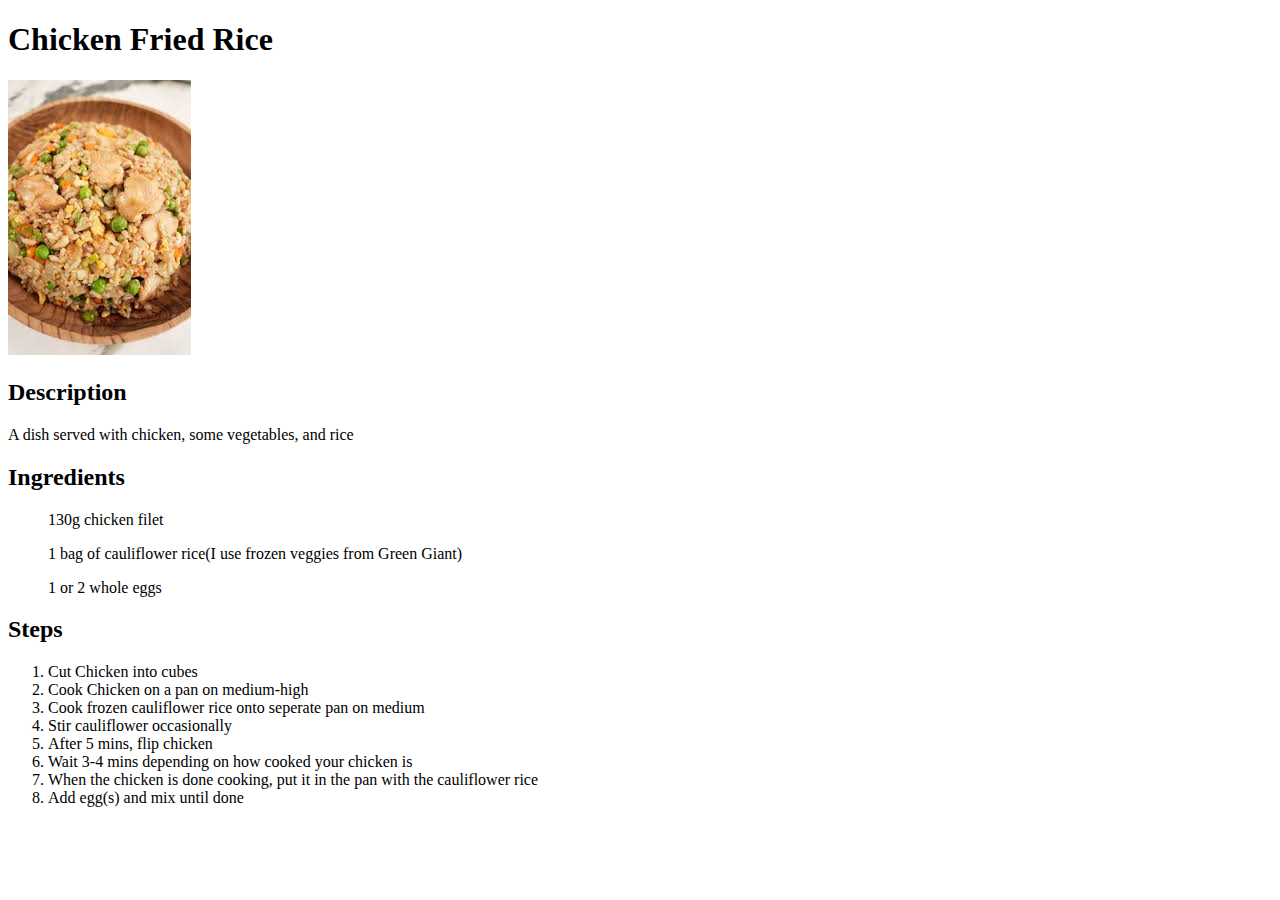
==== recipes/chicken-fried-rice.html @ 60b1ce1f "finished project" ====
<!DOCTYPE html>
<html lang="en">
<head>
    <meta charset="UTF-8">
    <meta name="viewport" content="width=device-width, initial-scale=1.0">
    <title>Chicken Fried Rice</title>
</head>
<body>
    <h1>Chicken Fried Rice</h1>
    <p><img src="/food-images/cfr.jpeg" alt="An image of Chicken fried Rice" rel=""></p>

    <h2>Description</h2>
    
    <p>A dish served with chicken, some vegetables, and rice</p>
    
    <h2>Ingredients</h2>
    <ul>
        <p>130g chicken filet</p>
        <p>1 bag of cauliflower rice(I use frozen veggies from Green Giant)</p>
                
        <p>1 or 2 whole eggs</p>
    </ul>

    <h2>Steps</h2>
    <ol>
        <li>Cut Chicken into cubes</li>
        <li>Cook Chicken on a pan on medium-high</li>
        <li>Cook frozen cauliflower rice onto seperate pan on medium</li>
        <li>Stir cauliflower occasionally</li>
        <li>After 5 mins, flip chicken</li>
        <li>Wait 3-4 mins depending on how cooked your chicken is</li>
        <li>When the chicken is done cooking, put it in the pan with the cauliflower rice</li>
        <li>Add egg(s) and mix until done</li>
    </ol>

</body>
</html>
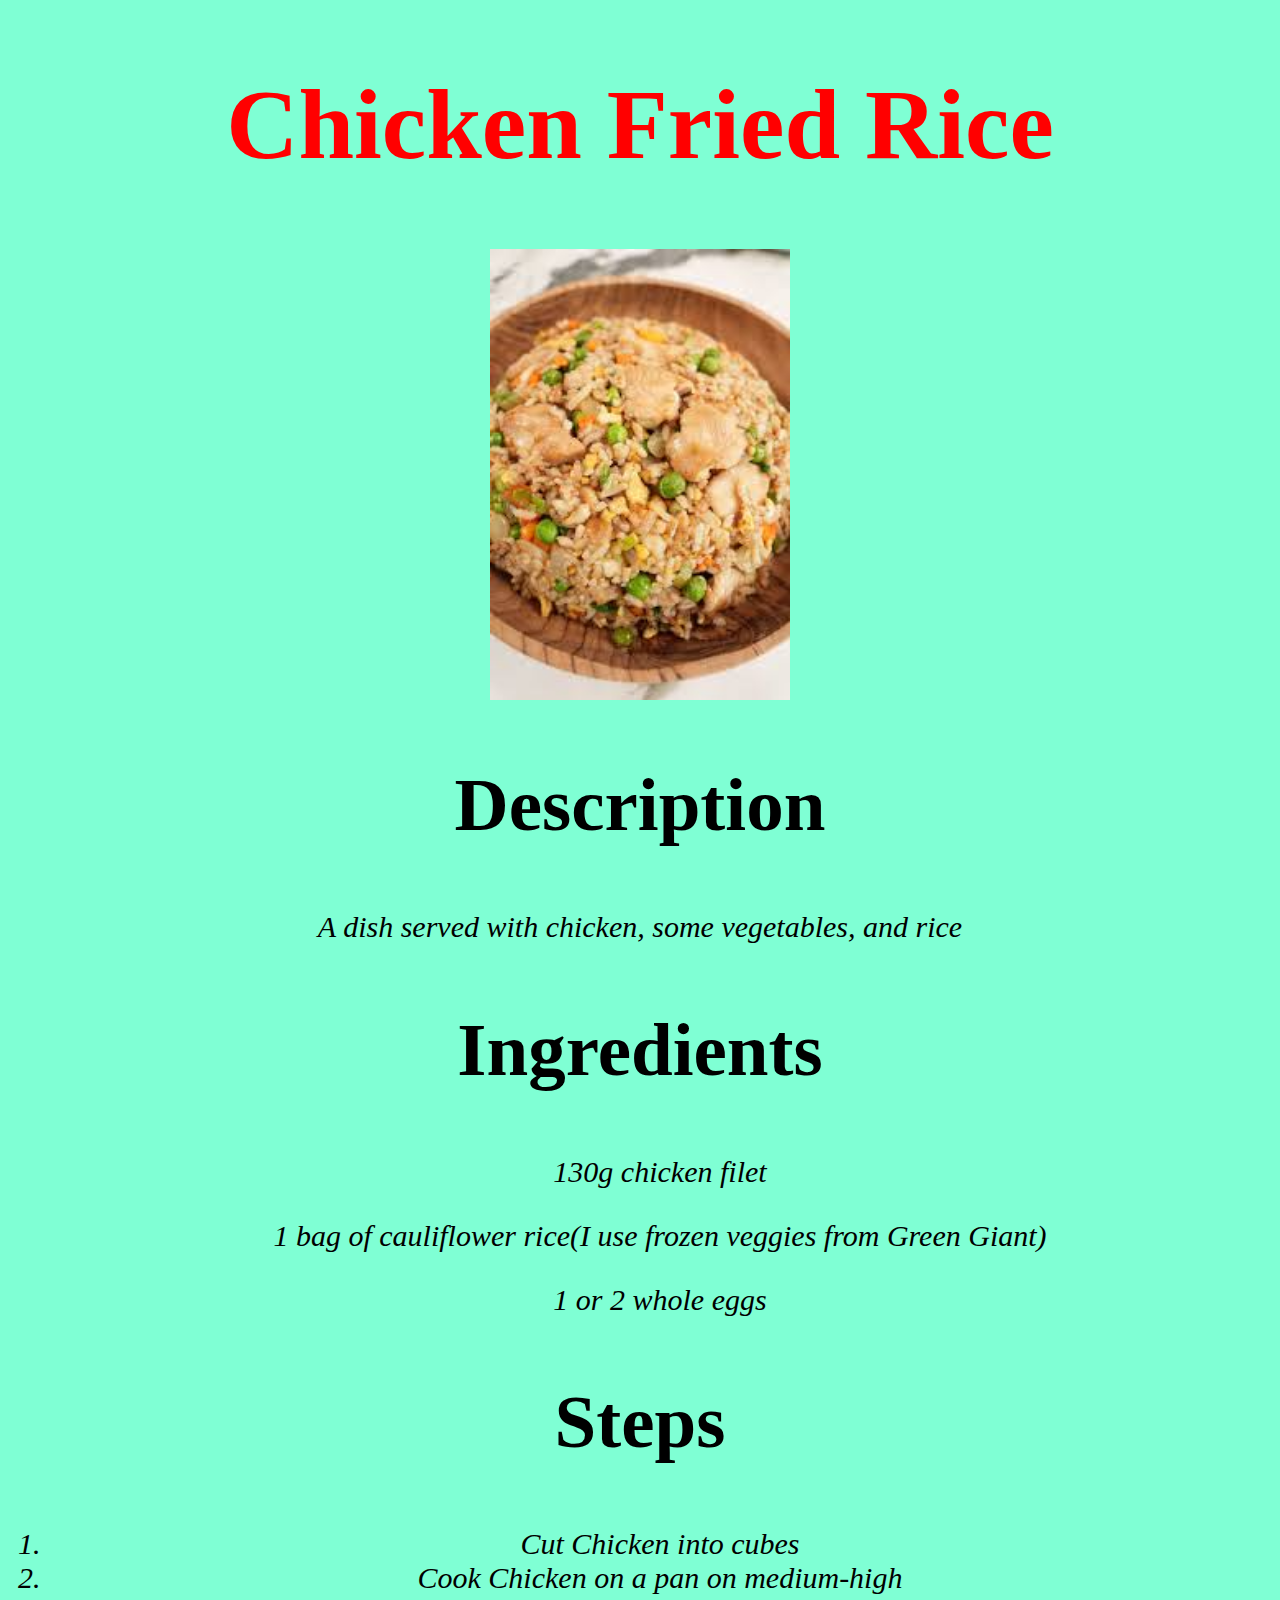
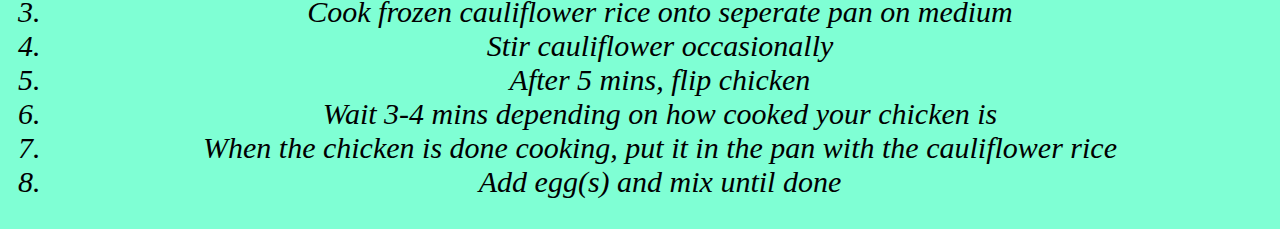
==== commit 43cb487d: "Style all html files" ====
--- a/recipes/chicken-fried-rice.html
+++ b/recipes/chicken-fried-rice.html
@@ -1,28 +1,29 @@
 <!DOCTYPE html>
 <html lang="en">
 <head>
+    <link rel="stylesheet" href="/styles.css">
     <meta charset="UTF-8">
     <meta name="viewport" content="width=device-width, initial-scale=1.0">
     <title>Chicken Fried Rice</title>
 </head>
 <body>
-    <h1>Chicken Fried Rice</h1>
-    <p><img src="/food-images/cfr.jpeg" alt="An image of Chicken fried Rice" rel=""></p>
+    <h1 class="title-header">Chicken Fried Rice</h1>
+    <p><img class="image" src="/food-images/cfr.jpeg" alt="An image of Chicken fried Rice" rel=""></p>
 
-    <h2>Description</h2>
+    <h2 class="h2header">Description</h2>
     
-    <p>A dish served with chicken, some vegetables, and rice</p>
+    <p class="description">A dish served with chicken, some vegetables, and rice</p>
     
-    <h2>Ingredients</h2>
-    <ul>
+    <h2 class="h2header">Ingredients</h2>
+    <ul class="ulist">
         <p>130g chicken filet</p>
         <p>1 bag of cauliflower rice(I use frozen veggies from Green Giant)</p>
                 
         <p>1 or 2 whole eggs</p>
     </ul>
 
-    <h2>Steps</h2>
-    <ol>
+    <h2 class="h2header">Steps</h2>
+    <ol class="olist">
         <li>Cut Chicken into cubes</li>
         <li>Cook Chicken on a pan on medium-high</li>
         <li>Cook frozen cauliflower rice onto seperate pan on medium</li>
--- a/styles.css
+++ b/styles.css
@@ -0,0 +1,36 @@
+body{
+    background-color: aquamarine;
+}
+
+
+.link{
+    text-align: center;
+    font-size: 50px;
+}
+
+.title-header{
+    color: red;
+    text-align: center;
+    font-size: 100px;
+}
+
+.image{
+    width: 300px; height: auto;
+    display: block;
+    margin-left: auto;
+    margin-right: auto;
+}
+
+.h2header{
+    text-align: center;
+    font-size: 75px;
+}
+
+.description,
+.olist,
+.ulist{
+    font-size: 30px;
+    text-align: center;
+    font-style: italic;
+}
+
